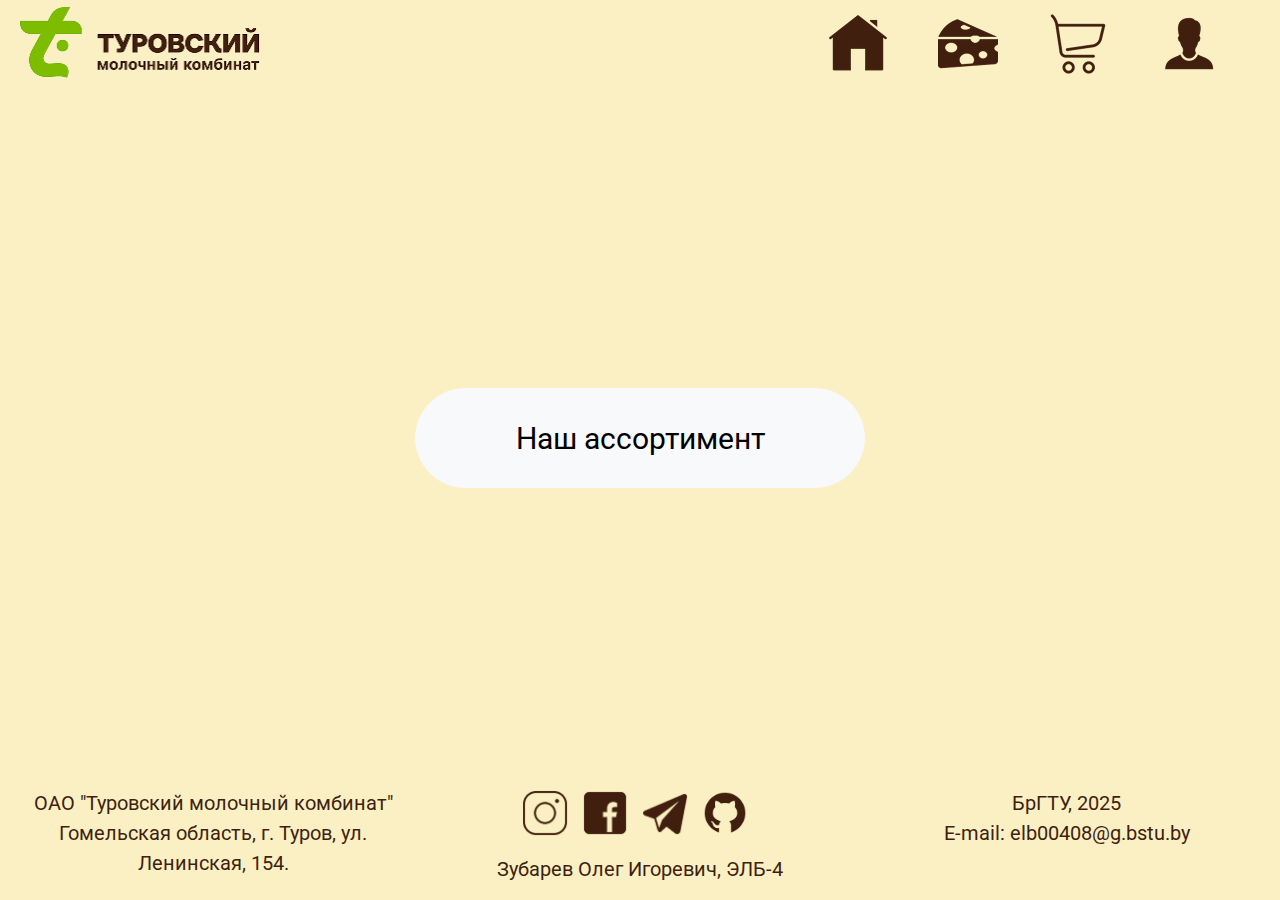
==== wwwroot/index.html @ ec0668f1 "добавил вёрстку в приложение" ====
<!DOCTYPE html>
<html lang="ru">
<head>
    <meta charset="UTF-8">
    <meta name="viewport" content="width=device-width, initial-scale=1.0">
    <link rel="stylesheet" href="https://cdn.jsdelivr.net/npm/bootstrap@5.3.3/dist/css/bootstrap.min.css">
    <link rel="stylesheet" href="css/index.css">
    <link rel="shortcut icon" href="img/favicon.ico" type="image/x-icon">
    <link rel="preconnect" href="https://fonts.googleapis.com">
    <link rel="preconnect" href="https://fonts.gstatic.com" crossorigin>
    <link href="https://fonts.googleapis.com/css2?family=Roboto:ital,wght@0,100..900;1,100..900&display=swap" rel="stylesheet">
    <title>Интернет магазин</title>
</head>
<body>
    <div class="wrapper">
        <!--Header-->
        <header class="header">
            <div class="header-main">
                <div class="container-fluid">
                    <div class="row">
                        <div class="col-md-6">
                            <a class="navbar-brand" href="#">
                                <img src="img/logo.png" alt="Bootstrap" width="256" height="88">
                            </a>
                        </div>
                        <div class="col-md-6">
                            <div class="menu-item d-flex justify-content-end">
                                <div class="d-flex align-items-center">
                                    <ul class="menu-icons d-flex justify-content-center">
                                        <li><a href="#"><img class="menu-icons-item" src="img/home.png"></a></li>
                                        <li><a href="#"><img class="menu-icons-item" src="img/goods.png"></a></li>
                                        <li><a href="#"><img class="menu-icons-item" src="img/cart.png"></a></li>
                                        <li><a href="#"><img class="menu-icons-item" src="img/profile.png"></a></li>
                                    </ul>
                                </div>
                            </div>
                        </div>
                    </div>
                </div>
            </div>
        </header>
        <!-- #endregion -->

        <!--Content-->
        <main class="main main-image d-flex justify-content-center">
            <a class="btn-main btn btn-light" type="button" href="#">Наш ассортимент</a>
        </main>
        <!-- #endregion -->

        <!--Footer-->
        <footer class="footer">
            <div class="footer-main">
                <div class="container-fluid">
                    <div class="row">
                        <div class="col-md-4">
                            <p style="text-align: center;">
                                ОАО "Туровский молочный комбинат"<br>
                                Гомельская область, г. Туров, ул. Ленинская, 154.
                            </p>
                        </div>
                        <div class="col-md-4">
                            <ul class="social-icons d-flex justify-content-center">
                                <li><a href="#"><img class="social-icons-item" src="img/instagram.png"></a></li>
                                <li><a href="#"><img class="social-icons-item" src="img/facebook.png"></a></li>
                                <li><a href="#"><img class="social-icons-item" src="img/telegram.png"></a></li>
                                <li><a href="#"><img class="social-icons-item" src="img/git.png"></a></li>
                            </ul>
                            <p style="text-align: center;">Зубарев Олег Игоревич, ЭЛБ-4</p>
                        </div>
                        <div class="col-md-4">
                            <p style="text-align: center;">БрГТУ, 2025<br>
                            <a href="mailto:elb00408@g.bstu.by">E-mail: elb00408@g.bstu.by</a></p>
                        </div>
                    </div>
                </div>
            </div>
        </footer>
        <!-- #endregion -->
    </div>
    


    <script src="https://cdn.jsdelivr.net/npm/bootstrap@5.3.3/dist/js/bootstrap.bundle.min.js"></script>
    <script src="js/main.js"></script>
</body>
</html>
---- wwwroot/css/index.css ----
:root{
    --bg-color: #FBF0C4;
    --text-color: #401F0E;
}
html, body{
    height: 100%;
}

body{
    margin: 0;
    padding: 0;
    min-width: 320px;
    font-family: 'Roboto', sans-serif;
    font-size: 20px;
    background-color: var(--bg-color);
    color: var(--text-color);
}

.wrapper{
    min-height: 100%;
    display: flex;
    flex-direction: column;
}

a{
    text-decoration: none;
    color: var(--text-color);
}


/* ============================ Header rules ==================================== */

ul.menu-icons{
    list-style: none;
    margin: 0;
    padding: 0;
}

ul.menu-icons li{
    margin-right: 50px;
}

.menu-item{
    height: 88px;
}

/* ============================ Content rules ==================================== */

main.main{
    flex: 1 1 auto;
    align-items: center;
    margin: 20px 0;
}

main.main-image {
    background-repeat: no-repeat;
    background-size: cover;
    position: relative;
    background-image: url("/img/content.png");
}

.btn-main{
    display: flex;
    justify-content: center;
    align-items: center;
    height: 100px;
    width: 450px;
    border-radius: 50px;
    font-size: 30px;
}

.btn-submit{
    width: 250px;
    border-radius: 50px;
}

/* ============================ Footer rules ==================================== */

ul.social-icons{
    list-style: none;
    padding: 0;
}

ul.social-icons li{
    margin-right: 10px;
}

.social-icons-item{
    width: 50px;
}
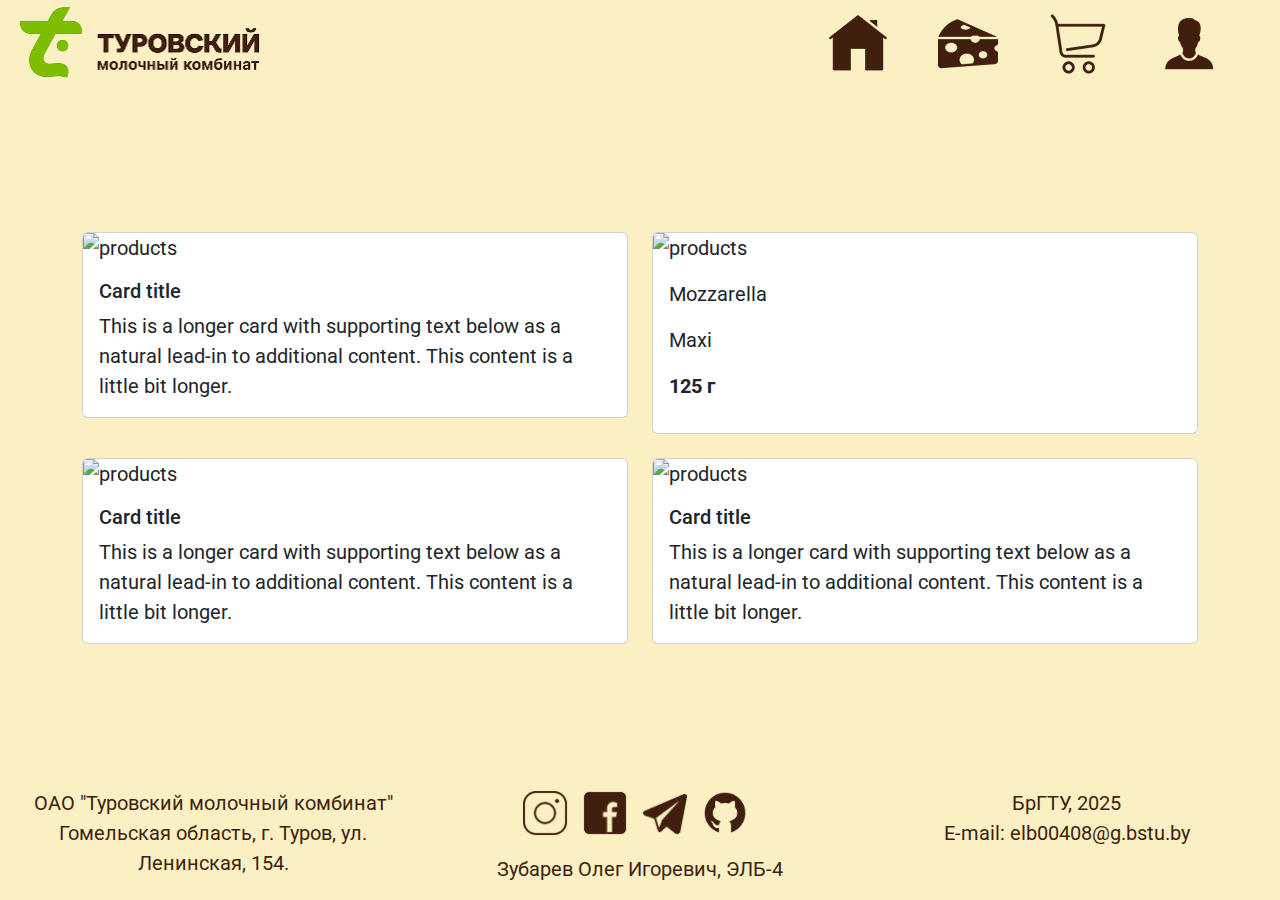
==== commit 558516b6: "Карточки продуктов" ====
--- a/wwwroot/index.html
+++ b/wwwroot/index.html
@@ -42,8 +42,55 @@
         <!-- #endregion -->
 
         <!--Content-->
-        <main class="main main-image d-flex justify-content-center">
+        <!-- <main class="main main-image d-flex justify-content-center">
             <a class="btn-main btn btn-light" type="button" href="#">Наш ассортимент</a>
+        </main> -->
+        <main class="main d-flex justify-content-center">
+            <div class="container">
+                <div class="row row-cols-1 row-cols-md-2 g-4">
+                    <div class="col">
+                        <div class="card">
+                            <img src="/img/products/mozzarella_flow_1_125-600x600.png" class="card-img-top" alt="products">
+                            <div class="card-body">
+                                <h5 class="card-title">Card title</h5>
+                                <p class="card-text">This is a longer card with supporting text below as a natural lead-in to additional content. This content is a little bit longer.</p>
+                            </div>
+                        </div>
+                    </div>
+                    <div class="col">
+                        <div class="card">
+                            <img src="/img/products/mozzarella_flow_1_125-600x600.png" class="card-img-top" alt="products">
+                            <div class="card-body">
+                                <div class="col-6">
+                                    <p>Mozzarella</p>
+                                    <p>Maxi</p>
+                                </div>
+                                <div class="col-6">
+                                    <b><p>125 <span>г</span></p></b>
+                                </div>
+                            </div>
+                        </div>
+                    </div>
+                    <div class="col">
+                        <div class="card">
+                            <img src="/img/products/mozzarella_flow_1_125-600x600.png" class="card-img-top" alt="products">
+                            <div class="card-body">
+                                <h5 class="card-title">Card title</h5>
+                                <p class="card-text">This is a longer card with supporting text below as a natural lead-in to additional content. This content is a little bit longer.</p>
+                            </div>
+                        </div>
+                    </div>
+                    <div class="col">
+                        <div class="card">
+                            <img src="/img/products/mozzarella_flow_1_125-600x600.png" class="card-img-top" alt="products">
+                            <div class="card-body">
+                                <h5 class="card-title">Card title</h5>
+                                <p class="card-text">This is a longer card with supporting text below as a natural lead-in to additional content. This content is a little bit longer.</p>
+                            </div>
+                        </div>
+                    </div>
+                </div>
+            </div>
         </main>
         <!-- #endregion -->
 
--- a/wwwroot/css/index.css
+++ b/wwwroot/css/index.css
@@ -1,6 +1,8 @@
-:root{
+:root {
     --bg-color: #FBF0C4;
     --text-color: #401F0E;
+    --bg-card-product: #FFFAFA;
+    --page-title-color: #7ebb00;
 }
 html, body{
     height: 100%;
@@ -40,6 +42,20 @@
     margin-right: 50px;
 }
 
+.drop-menu{
+    background-color: var(--bg-color);
+}
+
+.drop-btn {
+    border: none;
+    background: none;
+}
+
+ul.drop-menu li{
+    margin: 0;
+    color: var(--text-color);
+}
+
 .menu-item{
     height: 88px;
 }
@@ -74,9 +90,71 @@
     border-radius: 50px;
 }
 
+/* ============================ �������� ������ ==================================== */
+
+.page-products {
+    padding-top: 90px;
+}
+
+.page-products:last-child {
+    padding-bottom: 90px;
+}
+
+.page-title {
+    font-weight: 800;
+    font-size: 36px;
+    line-height: 50px;
+    text-transform: uppercase;
+    color: var(--page-title-color);
+}
+
+.card-product {
+    background-color: var(--bg-card-product);
+    border-radius: 20px;
+}
+
+.card-product-link {
+    display: flex;
+}
+
+.card-body-product {
+    display: flex;
+    align-items: center;
+}
+
+.product-img {
+    max-width: 75%;
+    padding: 5%;
+    margin: auto;
+}
+
+.product-title, .product-subtitle {
+    margin: 0;
+    line-height: 29px;
+    font-size: 24px;
+}
+
+.product-weight {
+    margin: 0;
+    margin-top: auto;
+    text-align: right;
+    font-size: 32px;
+}
+
+.product-weight span{
+    font-size: 24px;
+}
+
+.btn-product{
+    display: flex;
+    align-items: center;
+    text-align: center;
+    padding: 10px;
+}
+
+
 /* ============================ Footer rules ==================================== */
-
-ul.social-icons{
+ul.social-icons {
     list-style: none;
     padding: 0;
 }
